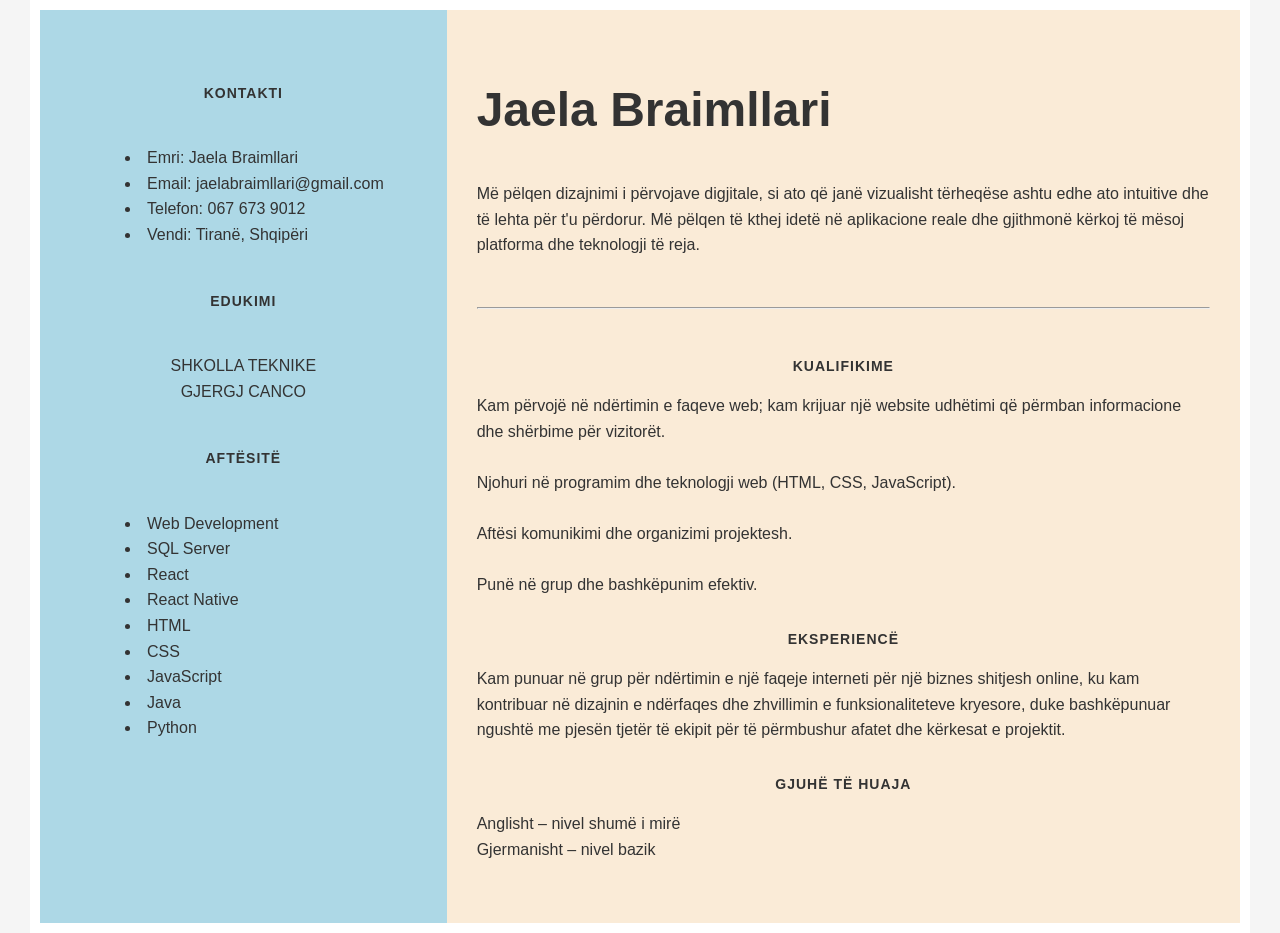
==== index.html @ 2069180f "Rename profile.html to index.html" ====
<!DOCTYPE html>
<html lang="sq">
<head>
  <meta charset="UTF-8">
  <title>Jaela Braimllari - CV</title>
  <link rel="stylesheet" href="style.css">
</head>
<body>
  <div class="container">
    <div class="sidepart">
      <h2 class="h2">Kontakti</h2>
      <div class="contact">
        <ul>
          <li>Emri: Jaela Braimllari</li>
          <li>Email: jaelabraimllari@gmail.com</li>
          <li>Telefon: 067 673 9012</li>
          <li>Vendi: Tiranë, Shqipëri</li>
        </ul>
      </div>

      <h2 class="h2">Edukimi</h2>
      <div class="education">
        <p>SHKOLLA TEKNIKE <br> GJERGJ CANCO</p>
      </div>

      <h2 class="h2">Aftësitë</h2>
      <div class="aftesite">
        <ul>
          <li>Web Development</li>
          <li>SQL Server</li>
          <li>React</li>
          <li>React Native</li>
          <li>HTML</li>
          <li>CSS</li>
          <li>JavaScript</li>
          <li>Java</li>
          <li>Python</li>
        </ul>
      </div>
    </div>

    <div class="main">
      <h1>Jaela Braimllari</h1>
      <p>Më pëlqen dizajnimi i përvojave digjitale, si ato që janë vizualisht tërheqëse ashtu edhe ato intuitive dhe të lehta për t'u përdorur. Më pëlqen të kthej idetë në aplikacione reale dhe gjithmonë kërkoj të mësoj platforma dhe teknologji të reja.</p>
      <br><hr><br>

      <div class="kualifikime">
        <h2 class="h2">Kualifikime</h2>
        <p>Kam përvojë në ndërtimin e faqeve web; kam krijuar një website udhëtimi që përmban informacione dhe shërbime për vizitorët.<br><br>
        Njohuri në programim dhe teknologji web (HTML, CSS, JavaScript).<br><br>
        Aftësi komunikimi dhe organizimi projektesh.<br><br>
        Punë në grup dhe bashkëpunim efektiv.</p>
      </div>

      <div class="eksperienca">
        <h2 class="h2">Eksperiencë</h2>
        <p>Kam punuar në grup për ndërtimin e një faqeje interneti për një biznes shitjesh online, ku kam kontribuar në dizajnin e ndërfaqes dhe zhvillimin e funksionaliteteve kryesore, duke bashkëpunuar ngushtë me pjesën tjetër të ekipit për të përmbushur afatet dhe kërkesat e projektit.</p>
      </div>

      <div class="gjuhe">
        <h2 class="h2">Gjuhë të huaja</h2>
        <p>Anglisht – nivel shumë i mirë<br>
        Gjermanisht – nivel bazik</p>
      </div>
    </div>
  </div>
</body>
</html>
---- style.css ----
body {
    background: #f5f5f5;
    color: #333;
    line-height: 1.6;
    margin: 0;
    font-family: Arial, Helvetica, sans-serif;
}

.container {
    width: 100%;
    max-width: 1200px;
    margin: auto;
    background: #fff;
    padding: 10px;
    display: flex;
    flex-direction: row;
    flex-grow: 1;
}

.sidepart {
    flex: 1;
    background-color: lightblue;
    padding: 20px;
    padding-top: 60px;
}

.main {
    flex: 2;
    background-color: antiquewhite;
    padding: 30px;
}

.contact {
    padding: 15px;
    margin: 10px;
    list-style-type: disc;
    list-style-position: inside;
}

.education {
    padding: 15px;
    margin: 10px;
      text-align: center;
}

.aftesite {
    padding: 15px;
    margin: 10px;
    list-style-type: disc;
    list-style-position: inside;
}

.h2 {
    text-align: center;
    margin-bottom: 10px;
    text-transform: uppercase;
    font-size: 14px;
    letter-spacing: 1px;
}

.kualifikime {
    margin-bottom: 30px;
}

.eksperienca {
    margin-bottom: 30px;
}

.gjuhe {
    margin-bottom: 30px;
}

h1 {
    font-size: 48px;
}
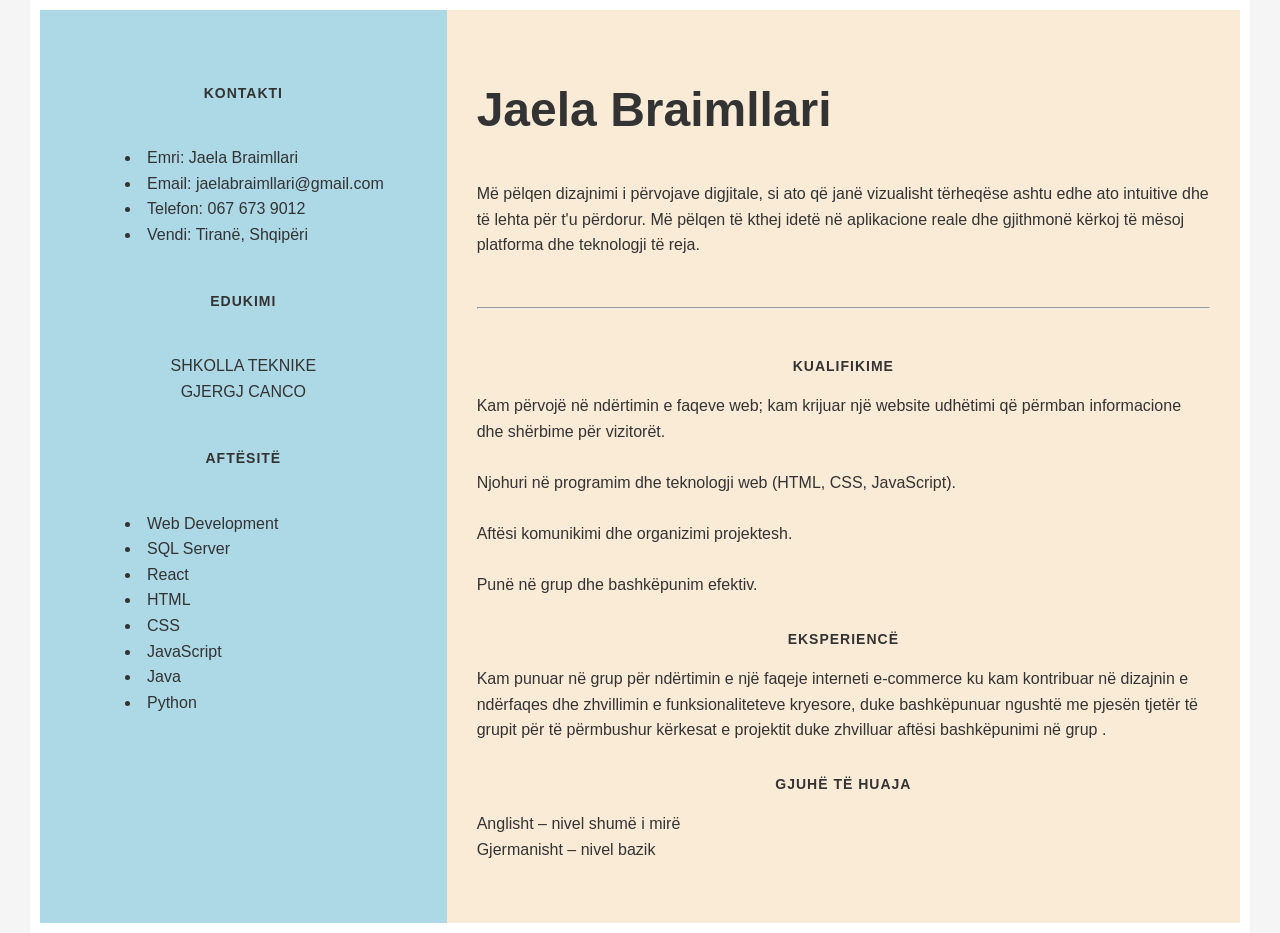
==== commit 2864bd96: "merge remote changes" ====
--- a/index.html
+++ b/index.html
@@ -29,7 +29,6 @@
           <li>Web Development</li>
           <li>SQL Server</li>
           <li>React</li>
-          <li>React Native</li>
           <li>HTML</li>
           <li>CSS</li>
           <li>JavaScript</li>
@@ -54,7 +53,8 @@
 
       <div class="eksperienca">
         <h2 class="h2">Eksperiencë</h2>
-        <p>Kam punuar në grup për ndërtimin e një faqeje interneti për një biznes shitjesh online, ku kam kontribuar në dizajnin e ndërfaqes dhe zhvillimin e funksionaliteteve kryesore, duke bashkëpunuar ngushtë me pjesën tjetër të ekipit për të përmbushur afatet dhe kërkesat e projektit.</p>
+        <p>Kam punuar në grup për ndërtimin e një faqeje interneti e-commerce ku kam kontribuar në dizajnin e ndërfaqes dhe zhvillimin e funksionaliteteve kryesore, duke bashkëpunuar ngushtë me pjesën tjetër të grupit për të përmbushur kërkesat e projektit duke zhvilluar aftësi bashkëpunimi në grup
+.</p>
       </div>
 
       <div class="gjuhe">
